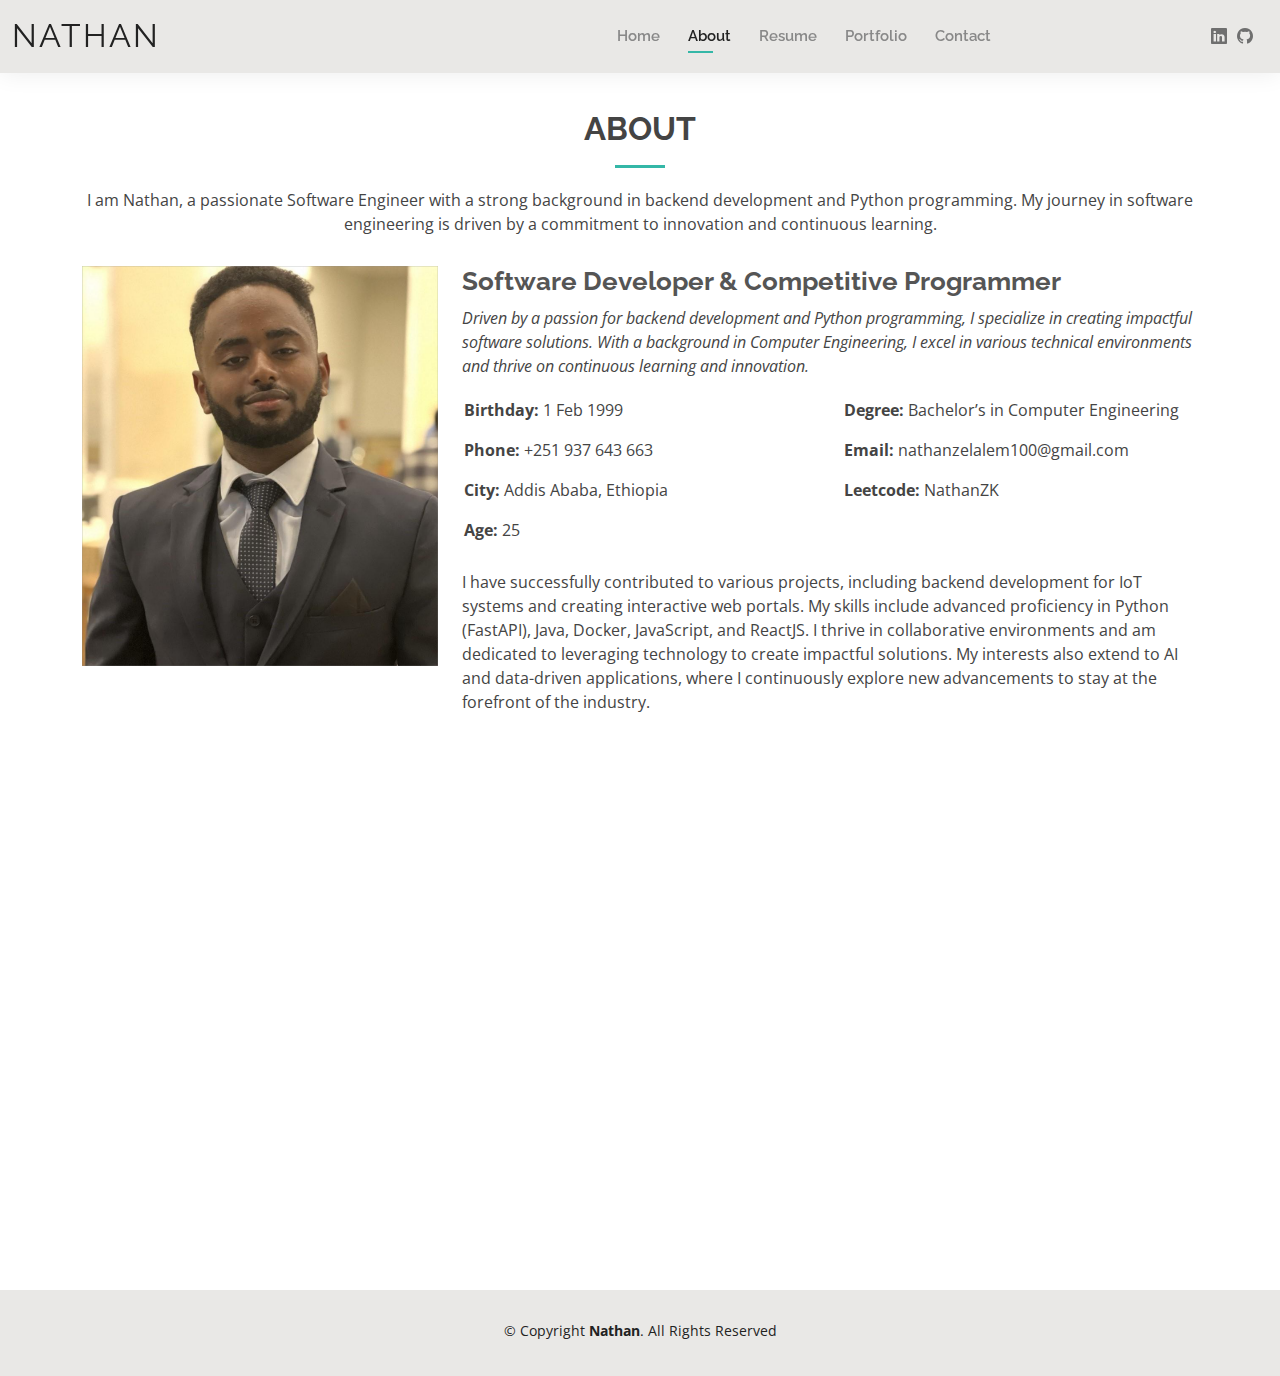
==== about.html @ 7e1846fc "Setup Portfolio" ====
<!DOCTYPE html>
<html lang="en">

<head>
  <meta charset="utf-8">
  <meta content="width=device-width, initial-scale=1.0" name="viewport">

  <title>About</title>
  <meta content="" name="description">
  <meta content="" name="keywords">

  <!-- Favicons -->
  <link href="assets/img/favicon.png" rel="icon">
  <link href="assets/img/apple-touch-icon.png" rel="apple-touch-icon">

  <!-- Google Fonts -->
  <link href="https://fonts.googleapis.com/css?family=Open+Sans:300,300i,400,400i,600,600i,700,700i|Raleway:300,300i,400,400i,500,500i,600,600i,700,700i|Poppins:300,300i,400,400i,500,500i,600,600i,700,700i" rel="stylesheet">

  <!-- Vendor CSS Files -->
  <link href="assets/vendor/aos/aos.css" rel="stylesheet">
  <link href="assets/vendor/bootstrap/css/bootstrap.min.css" rel="stylesheet">
  <link href="assets/vendor/bootstrap-icons/bootstrap-icons.css" rel="stylesheet">
  <link href="assets/vendor/boxicons/css/boxicons.min.css" rel="stylesheet">
  <link href="assets/vendor/glightbox/css/glightbox.min.css" rel="stylesheet">
  <link href="assets/vendor/swiper/swiper-bundle.min.css" rel="stylesheet">

  <!-- Template Main CSS File -->
  <link href="assets/css/style.css" rel="stylesheet">

</head>

<body>

  <!-- ======= Header ======= -->
  <header id="header" class="fixed-top">
    <div class="container-fluid d-flex justify-content-between align-items-center">

      <h1 class="logo me-auto me-lg-0"><a href="index.html">Nathan</h1>
      <!-- Uncomment below if you prefer to use an image logo -->
      <!-- <a href="index.html" class="logo"><img src="assets/img/logo.png" alt="" class="img-fluid"></a>-->

      <nav id="navbar" class="navbar order-last order-lg-0">
        <ul>
          <li><a href="index.html">Home</a></li>
          <li><a class="active" href="about.html">About</a></li>
          <li><a href="resume.html">Resume</a></li>
          <li><a href="portfolio.html">Portfolio</a></li>
          <li><a href="contact.html">Contact</a></li>
        </ul>
        <i class="bi bi-list mobile-nav-toggle"></i>
      </nav><!-- .navbar -->

      <div class="header-social-links">
        <a href="https://www.linkedin.com/in/nathanzk/" class="linkedin"><i class="bi bi-linkedin"></i></i></a>
        <a href="https://github.com/NathanZK" class="github"><i class="bi bi-github"></i></i></a>
      </div>

    </div>

  </header><!-- End Header -->

  <main id="main">

    <!-- ======= About Section ======= -->
    <section id="about" class="about">
      <div class="container" data-aos="fade-up">

        <div class="section-title">
          <h2>About</h2>
          <p>I am Nathan, a passionate Software Engineer with a strong background in backend development and Python programming. My journey in software engineering is driven by a commitment to innovation and continuous learning.</p>
        </div>

        <div class="row">
          <div class="col-lg-4">
            <img src="assets/img/about.png" class="img-fluid" alt="">
          </div>
          <div class="col-lg-8 pt-4 pt-lg-0 content">
            <h3>Software Developer &amp; Competitive Programmer</h3>
            <p class="fst-italic">
              Driven by a passion for backend development and Python programming, I specialize in creating impactful software solutions. With a background in Computer Engineering, I excel in various technical environments and thrive on continuous learning and innovation.
            </p>
            <div class="row">
              <div class="col-lg-6">
                <ul>
                  <li><i class="bi bi-rounded-right"></i> <strong>Birthday:</strong> 1 Feb 1999</li>
                  <li><i class="bi bi-rounded-right"></i> <strong>Phone:</strong> +251 937 643 663</li>
                  <li><i class="bi bi-rounded-right"></i> <strong>City:</strong> Addis Ababa, Ethiopia</li>
                  <li><i class="bi bi-rounded-right"></i> <strong>Age:</strong> 25</li>
                </ul>
              </div>
              <div class="col-lg-6">
                <ul>
                  <li><i class="bi bi-rounded-right"></i> <strong>Degree:</strong>  Bachelor’s in Computer Engineering</li>
                  <li><i class="bi bi-rounded-right"></i> <strong>Email:</strong> nathanzelalem100@gmail.com</li>
                  <li><i class="bi bi-rounded-right"></i> <strong>Leetcode:</strong> NathanZK</li>
                </ul>
              </div>
            </div>
            <p>
              I have successfully contributed to various projects, including backend development for IoT systems and creating interactive web portals. My skills include advanced proficiency in Python (FastAPI), Java, Docker, JavaScript, and ReactJS. I thrive in collaborative environments and am dedicated to leveraging technology to create impactful solutions. My interests also extend to AI and data-driven applications, where I continuously explore new advancements to stay at the forefront of the industry.
            </p>
          </div>
        </div>

      </div>
    </section><!-- End About Section -->

    <!-- ======= Skills Section ======= -->
    <section id="skills" class="skills">
      <div class="container" data-aos="fade-up">

        <div class="section-title">
          <h2>Skills</h2>
          <p>I am proficient in a variety of programming languages and tools, which allows me to tackle diverse technical challenges effectively. My skill set includes:</p>
        </div>

        <div class="row skills-content">

          <div class="col-lg-6">

            <div class="progress">
              <span class="skill">Python <i class="val">100%</i></span>
              <div class="progress-bar-wrap">
                <div class="progress-bar" role="progressbar" aria-valuenow="100" aria-valuemin="0" aria-valuemax="100"></div>
              </div>
            </div>

            <div class="progress">
              <span class="skill">JavaScript <i class="val">90%</i></span>
              <div class="progress-bar-wrap">
                <div class="progress-bar" role="progressbar" aria-valuenow="90" aria-valuemin="0" aria-valuemax="100"></div>
              </div>
            </div>

            <div class="progress">
              <span class="skill">Java <i class="val">85%</i></span>
              <div class="progress-bar-wrap">
                <div class="progress-bar" role="progressbar" aria-valuenow="85" aria-valuemin="0" aria-valuemax="100"></div>
              </div>
            </div>

            
            <div class="progress">
              <span class="skill">FastAPI <i class="val">80%</i></span>
              <div class="progress-bar-wrap">
                <div class="progress-bar" role="progressbar" aria-valuenow="80" aria-valuemin="0" aria-valuemax="100"></div>
              </div>
            </div>



          </div>

          <div class="col-lg-6">

            <div class="progress">
              <span class="skill">NodeJS <i class="val">75%</i></span>
              <div class="progress-bar-wrap">
                <div class="progress-bar" role="progressbar" aria-valuenow="75" aria-valuemin="0" aria-valuemax="100"></div>
              </div>
            </div>

            <div class="progress">
              <span class="skill">ReactJS <i class="val">75%</i></span>
              <div class="progress-bar-wrap">
                <div class="progress-bar" role="progressbar" aria-valuenow="75" aria-valuemin="0" aria-valuemax="100"></div>
              </div>
            </div>

            <div class="progress">
              <span class="skill">MySQL<i class="val">75%</i></span>
              <div class="progress-bar-wrap">
                <div class="progress-bar" role="progressbar" aria-valuenow="75" aria-valuemin="0" aria-valuemax="100"></div>
              </div>
            </div>

            <div class="progress">
              <span class="skill">Postgres <i class="val">70%</i></span>
              <div class="progress-bar-wrap">
                <div class="progress-bar" role="progressbar" aria-valuenow="75" aria-valuemin="0" aria-valuemax="100"></div>
              </div>
            </div>

            
          </div>

        </div>

      </div>
    </section><!-- End Skills Section -->


          </div>
          <div class="swiper-pagination"></div>
        </div>

      </div>
    </section><!-- End Testimonials Section -->

  </main><!-- End #main -->

  <!-- ======= Footer ======= -->
  <footer id="footer">
    <div class="container">
      <div class="copyright">
        &copy; Copyright <strong><span>Nathan</span></strong>. All Rights Reserved
      </div>
      <div class="credits">
      </div>
    </div>
  </footer><!-- End  Footer -->

  <div id="preloader"></div>
  <a href="#" class="back-to-top d-flex align-items-center justify-content-center"><i class="bi bi-arrow-up-short"></i></a>

  <!-- Vendor JS Files -->
  <script src="assets/vendor/purecounter/purecounter_vanilla.js"></script>
  <script src="assets/vendor/aos/aos.js"></script>
  <script src="assets/vendor/bootstrap/js/bootstrap.bundle.min.js"></script>
  <script src="assets/vendor/glightbox/js/glightbox.min.js"></script>
  <script src="assets/vendor/isotope-layout/isotope.pkgd.min.js"></script>
  <script src="assets/vendor/swiper/swiper-bundle.min.js"></script>
  <script src="assets/vendor/waypoints/noframework.waypoints.js"></script>
  <script src="assets/vendor/php-email-form/validate.js"></script>

  <!-- Template Main JS File -->
  <script src="assets/js/main.js"></script>

</body>

</html>
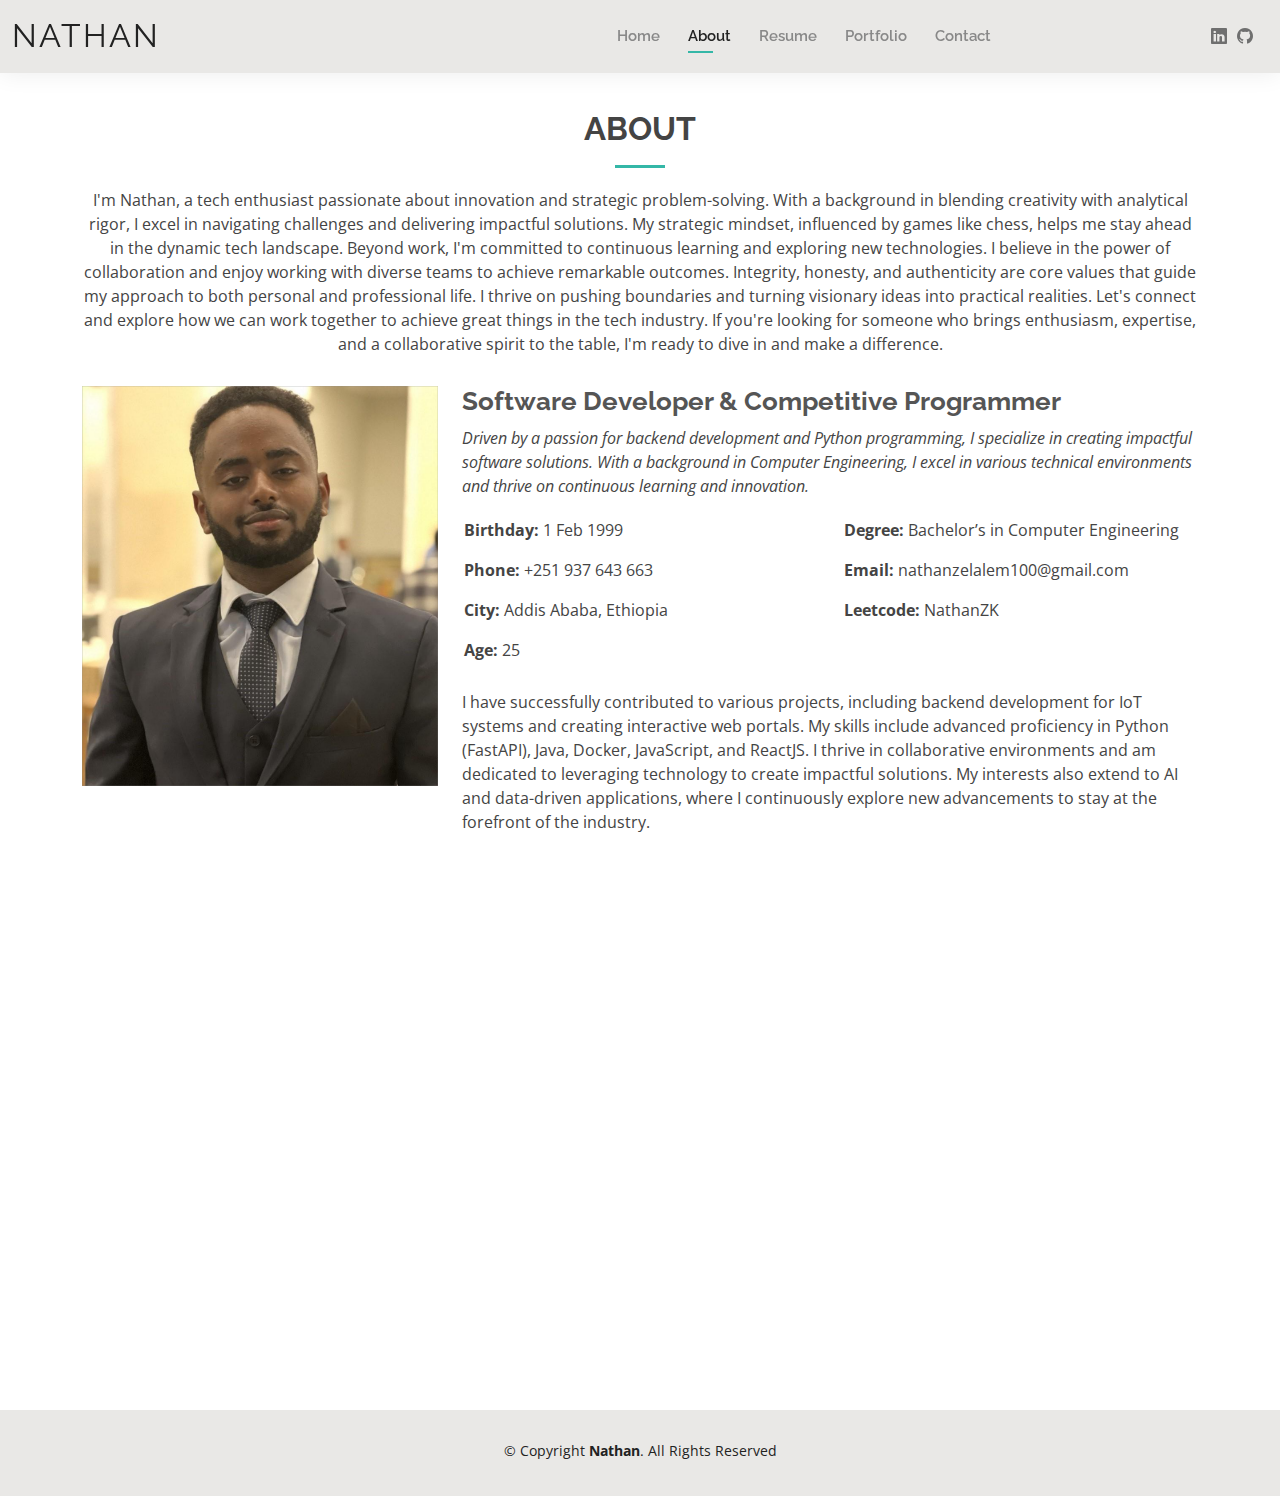
==== commit 7aace06a: "Modify about section" ====
--- a/about.html
+++ b/about.html
@@ -67,7 +67,7 @@
 
         <div class="section-title">
           <h2>About</h2>
-          <p>I am Nathan, a passionate Software Engineer with a strong background in backend development and Python programming. My journey in software engineering is driven by a commitment to innovation and continuous learning.</p>
+          <p> I'm Nathan, a tech enthusiast passionate about innovation and strategic problem-solving. With a background in blending creativity with analytical rigor, I excel in navigating challenges and delivering impactful solutions. My strategic mindset, influenced by games like chess, helps me stay ahead in the dynamic tech landscape. Beyond work, I'm committed to continuous learning and exploring new technologies. I believe in the power of collaboration and enjoy working with diverse teams to achieve remarkable outcomes. Integrity, honesty, and authenticity are core values that guide my approach to both personal and professional life. I thrive on pushing boundaries and turning visionary ideas into practical realities. Let's connect and explore how we can work together to achieve great things in the tech industry. If you're looking for someone who brings enthusiasm, expertise, and a collaborative spirit to the table, I'm ready to dive in and make a difference.</p>
         </div>
 
         <div class="row">
